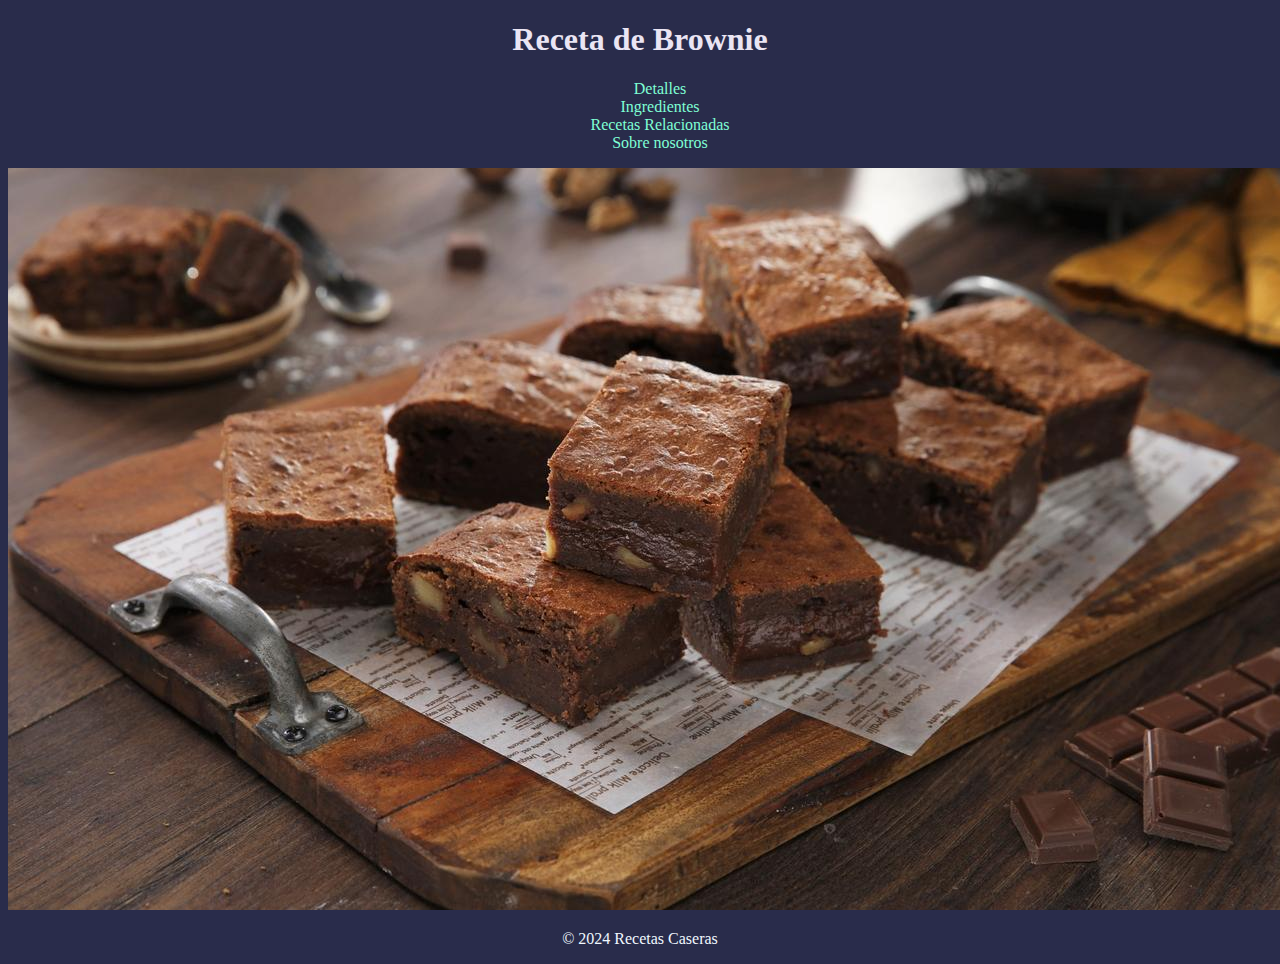
==== index.html @ a8609bc1 "agregando archivos de semana-uno" ====
<!DOCTYPE html>
<html lang="en">
<head>
    <meta charset="UTF-8">
    <meta name="viewport" content="width=device-width, initial-scale=1.0">
    <title>Receta de Brownie</title>
    <link rel="stylesheet" href="./css/styles.css">
</head>
<body>
    <header>
        <h1>Receta de Brownie</h1>
        <!-- indice -->
        <nav>
            <ul>
                <li><a href="./secciones/detalles.html">Detalles</a></li>
                <li><a href="./secciones/ingredientes.html">Ingredientes</a></li>
                <li><a href="./secciones/recomendaciones.html">Recetas Relacionadas</a></li>
                <li><a href="./secciones/nosotros.html">Sobre nosotros</a></li>
            </ul>
        </nav>
        </header>

    <main>
        <img src="./img/brownie2.jpg" alt="Tabla con Brownies">
    </main>
    <!-- pie de pagina -->
    <footer>
        <p>© 2024 Recetas Caseras</p>
    </footer>
</body>
</html>
---- css/styles.css ----
/* estilo para el body */
body{
    background-color: #292c4b;
}
/* estilos para el header */
header{
    text-align: center;
}

header nav ul{
    list-style: none;
}

header nav ul li a{
    text-decoration: none;
    color: aquamarine;
    list-style-position: inside;
}
/* estilo para titulos */ 
h1, h2{
    color: #eae5f3;
    text-align: center;
}

/* estilos de especificidad */
main ul li{
    color: pink;
}

main ol li{
    color: greenyellow;
}

/* estilo para main */
main{
    text-align: center;
    color: aliceblue;
    text-decoration: none;
    list-style-position: inside;
}

main ul li a{
    color: #099eae;
    text-decoration: none;
}
/* estilo para el footer */
footer{
    text-align: center;
    color: aliceblue;
}
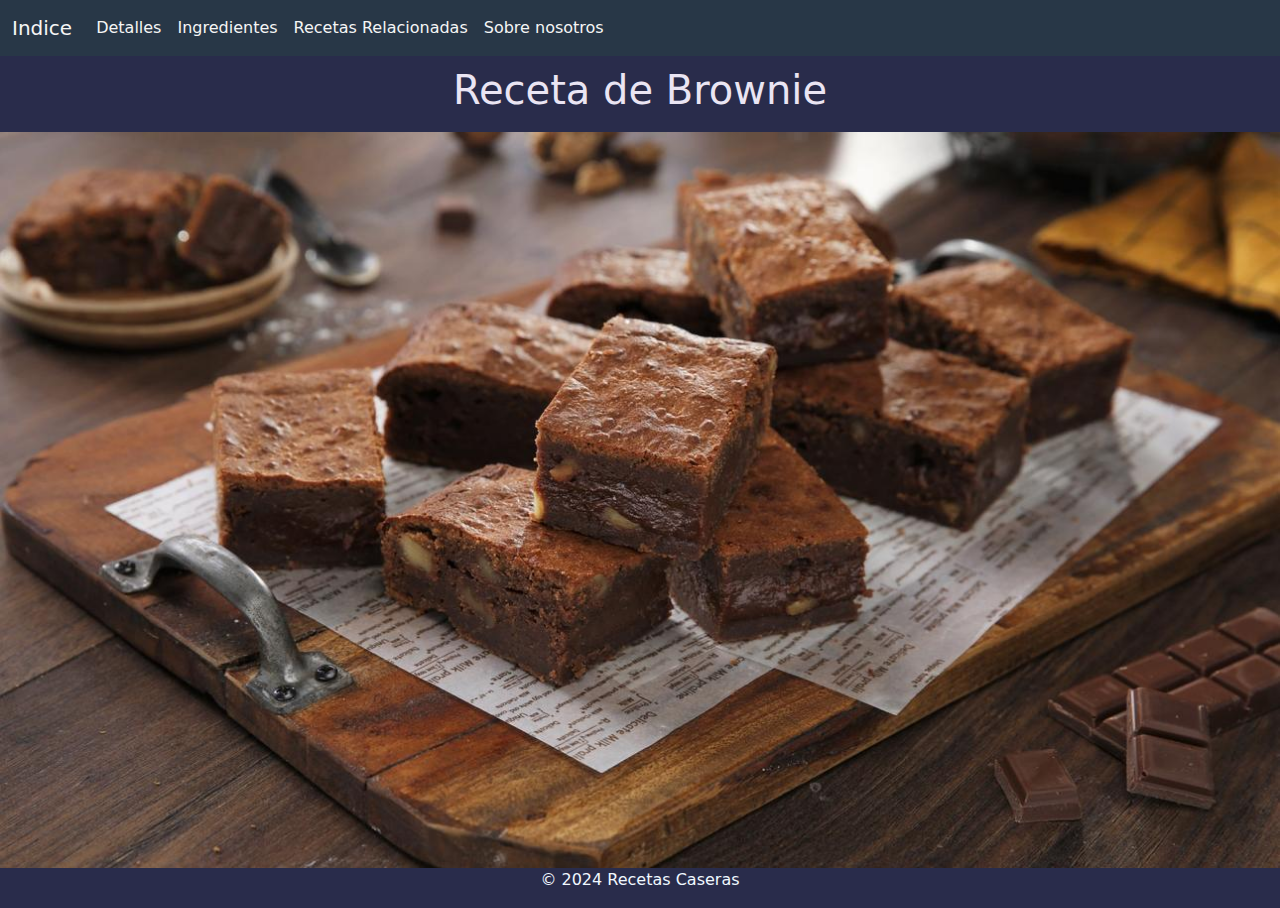
==== commit d3d78ca3: "Agrego htmls responsive, bootstrap, y grids" ====
--- a/index.html
+++ b/index.html
@@ -1,31 +1,58 @@
 <!DOCTYPE html>
 <html lang="en">
+
 <head>
     <meta charset="UTF-8">
     <meta name="viewport" content="width=device-width, initial-scale=1.0">
     <title>Receta de Brownie</title>
+    <link href="https://cdn.jsdelivr.net/npm/bootstrap@5.3.3/dist/css/bootstrap.min.css" rel="stylesheet"
+        integrity="sha384-QWTKZyjpPEjISv5WaRU9OFeRpok6YctnYmDr5pNlyT2bRjXh0JMhjY6hW+ALEwIH" crossorigin="anonymous">
     <link rel="stylesheet" href="./css/styles.css">
 </head>
+
 <body>
     <header>
+        <!-- indice -->
+        <nav class="navbar nav-pills nav-fill navbar-expand-md">
+            <div class="container-fluid">
+                <a class="navbar-brand" href="index.html">Indice</a>
+                <button class="navbar-toggler" type="button" data-bs-toggle="collapse" data-bs-target="#navbarNav"
+                    aria-controls="navbarNav" aria-expanded="false" aria-label="Toggle navigation">
+                    <span class="navbar-toggler-icon"></span>
+                </button>
+                <div class="collapse navbar-collapse" id="navbarNav">
+                    <ul class="navbar-nav">
+                        <li class="nav-item">
+                            <a class="nav-link" href="./secciones/detalles.html">Detalles</a>
+                        </li>
+                        <li class="nav-item">
+                            <a class="nav-link" href="./secciones/ingredientes.html">Ingredientes</a>
+                        </li>
+                        <li class="nav-item">
+                            <a class="nav-link" href="./secciones/recomendaciones.html">Recetas Relacionadas</a>
+                        </li>
+                        <li class="nav-item">
+                            <a class="nav-link" href="./secciones/nosotros.html">Sobre nosotros</a>
+                        </li>
+                    </ul>
+                </div>
+            </div>
+        </nav>
         <h1>Receta de Brownie</h1>
-        <!-- indice -->
-        <nav>
-            <ul>
-                <li><a href="./secciones/detalles.html">Detalles</a></li>
-                <li><a href="./secciones/ingredientes.html">Ingredientes</a></li>
-                <li><a href="./secciones/recomendaciones.html">Recetas Relacionadas</a></li>
-                <li><a href="./secciones/nosotros.html">Sobre nosotros</a></li>
-            </ul>
-        </nav>
-        </header>
+    </header>
 
     <main>
-        <img src="./img/brownie2.jpg" alt="Tabla con Brownies">
+        <div class="img-indice">
+            <img src="./img/brownie2.jpg" alt="Tabla con Brownies">
+        </div>
     </main>
     <!-- pie de pagina -->
     <footer>
         <p>© 2024 Recetas Caseras</p>
     </footer>
+    <script src="https://cdn.jsdelivr.net/npm/bootstrap@5.3.3/dist/js/bootstrap.bundle.min.js"
+        integrity="sha384-YvpcrYf0tY3lHB60NNkmXc5s9fDVZLESaAA55NDzOxhy9GkcIdslK1eN7N6jIeHz"
+        crossorigin="anonymous"></script>
 </body>
-</html> +
+</html>--- a/css/styles.css
+++ b/css/styles.css
@@ -1,50 +1,257 @@
+/* reset */
+* {
+    margin: 0;
+    padding: 0;
+    box-sizing: border-box;
+}
+
 /* estilo para el body */
-body{
+body {
     background-color: #292c4b;
 }
+
 /* estilos para el header */
-header{
-    text-align: center;
-}
-
-header nav ul{
-    list-style: none;
-}
-
-header nav ul li a{
+
+
+header nav ul li a {
     text-decoration: none;
     color: aquamarine;
-    list-style-position: inside;
-}
-/* estilo para titulos */ 
-h1, h2{
+}
+
+.nav-link,
+.navbar-brand {
+    color: whitesmoke;
+}
+
+.navbar {
+    background-color: #283747;
+}
+
+/* estilo para titulos */
+h1,
+h2 {
     color: #eae5f3;
     text-align: center;
+    padding: 10px;
 }
 
 /* estilos de especificidad */
-main ul li{
+main ul li {
     color: pink;
 }
 
-main ol li{
+main ol li {
     color: greenyellow;
 }
 
 /* estilo para main */
-main{
+main {
     text-align: center;
     color: aliceblue;
     text-decoration: none;
     list-style-position: inside;
 }
 
-main ul li a{
+/* imagen responsive */
+main div img {
+    width: 100%;
+    height: auto;
+}
+
+main ul li a {
     color: #099eae;
     text-decoration: none;
 }
+
 /* estilo para el footer */
-footer{
+footer {
     text-align: center;
     color: aliceblue;
+}
+
+/* Estilo para Redes */
+
+.redes-flex{
+    display: flex;
+    align-items: center;
+    justify-content: center;
+    gap: 20px;
+    border: solid darkred;
+    padding: 15px;
+    margin-left: 15%;
+    margin-right: 15%;
+    min-width: 250px;
+    background-color: rgb(51, 0, 0);
+    border-radius: 20px;
+}
+
+/* estilo para preparacion y dificultad */
+.detalle-preparacion {
+    background-color: rgb(90, 0, 102);
+    border: solid black;
+}
+
+main section div img {
+    width: 100%;
+    height: 100%;
+}
+
+/* Acomodo las listas para el proximo grid */
+.cajita-1,
+.cajita-2 {
+    margin: 1vh;
+    display: flex;
+    flex-direction: column;
+    align-items: flex-start;
+    justify-content: flex-start;
+    gap: 15px;
+    padding: 10px;
+}
+
+/* Escondo las imagenes para agregarlas mas tarde */
+.img-ingrediente-3,
+.img-ingrediente-4 {
+    display: none;
+}
+
+/* Grid para ingredientes */
+.caja-ingredientes {
+    display: grid;
+    grid-template-columns: repeat(2, 1fr);
+    grid-auto-rows: auto;
+    gap: 8px;
+}
+
+.caja-ingredientes img{
+    border-radius: 8px;
+}
+
+.cajita-1 {
+    grid-column: span 2 / span 2;
+}
+
+.cajita-2 {
+    grid-column: span 2 / span 2;
+    grid-row-start: 2;
+}
+
+.img-ingrediente-1 {
+    grid-row-start: 3;
+}
+
+.img-ingrediente-2 {
+    grid-row-start: 3;
+}
+
+.imagen-fix {
+    object-fit: cover;
+}
+
+.receta-box {
+    display: grid;
+    grid-template-columns: repeat(2, 1fr);
+    grid-template-rows: repeat(2, 1fr);
+    justify-content: center;
+    align-items: center;
+}
+
+.receta-box img{
+    border-radius: 8px;
+}
+
+.recom-1 {
+    grid-area: 1 / 1 / 3 / 2;
+}
+
+.recom-2 {
+    grid-area: 1 / 2 / 2 / 3;
+}
+
+.recom-3 {
+    grid-area: 2 / 2 / 3 / 3;
+}
+
+/* Estilo para Desktop */
+
+@media screen and (min-width: 768px) {
+
+    .img-ingrediente-3,
+    .img-ingrediente-4 {
+        display: block;
+    }
+
+    .caja-ingredientes {
+        display: grid;
+        grid-template-columns: repeat(auto-fit, minmax(200px, 1fr));
+        grid-template-rows: repeat(4, 1fr);
+
+    }
+
+    .caja-ingredientes img{
+        width: 100%;
+        height: 300px;
+        object-fit: cover;
+        border-radius: 8px;
+    }
+
+    .cajita-1 {
+        grid-area: 1 / 1 / 3 / 2;
+    }
+
+    .cajita-2 {
+        grid-area: 3 / 1 / 5 / 2;
+    }
+
+    .img-ingrediente-1 {
+        grid-area: 1 / 2 / 2 / 3;
+    }
+
+    .img-ingrediente-2 {
+        grid-area: 2 / 2 / 3 / 3;
+    }
+
+    .img-ingrediente-3 {
+        grid-area: 3 / 2 / 4 / 3;
+    }
+
+    .img-ingrediente-4 {
+        grid-area: 4 / 2 / 5 / 3;
+    }
+
+    .img-ingrediente-1, .img-ingrediente-2, .img-ingrediente-3, .img-ingrediente-4{
+        height: 300px;
+    }
+
+    .receta-relacionada {
+        display: grid;
+        grid-template-columns: repeat(3, 1fr);
+        gap: 20px;
+        padding: 20px;
+    }
+
+    .receta-box {
+        display: grid;
+        grid-template-columns: 1fr 1fr;
+        grid-template-rows: auto auto;
+        align-items: center;
+        gap: 10px;
+        padding: 10px;
+    }
+
+    .recom-1 img {
+        width: 100%;
+        height: 200px;
+        object-fit: cover;
+        border-radius: 8px;
+    }
+
+    .recom-2 {
+        color: antiquewhite;
+    }
+
+    .recom-3 {
+        font-size: 1rem;
+        color: dimgrey;
+    }
+
 }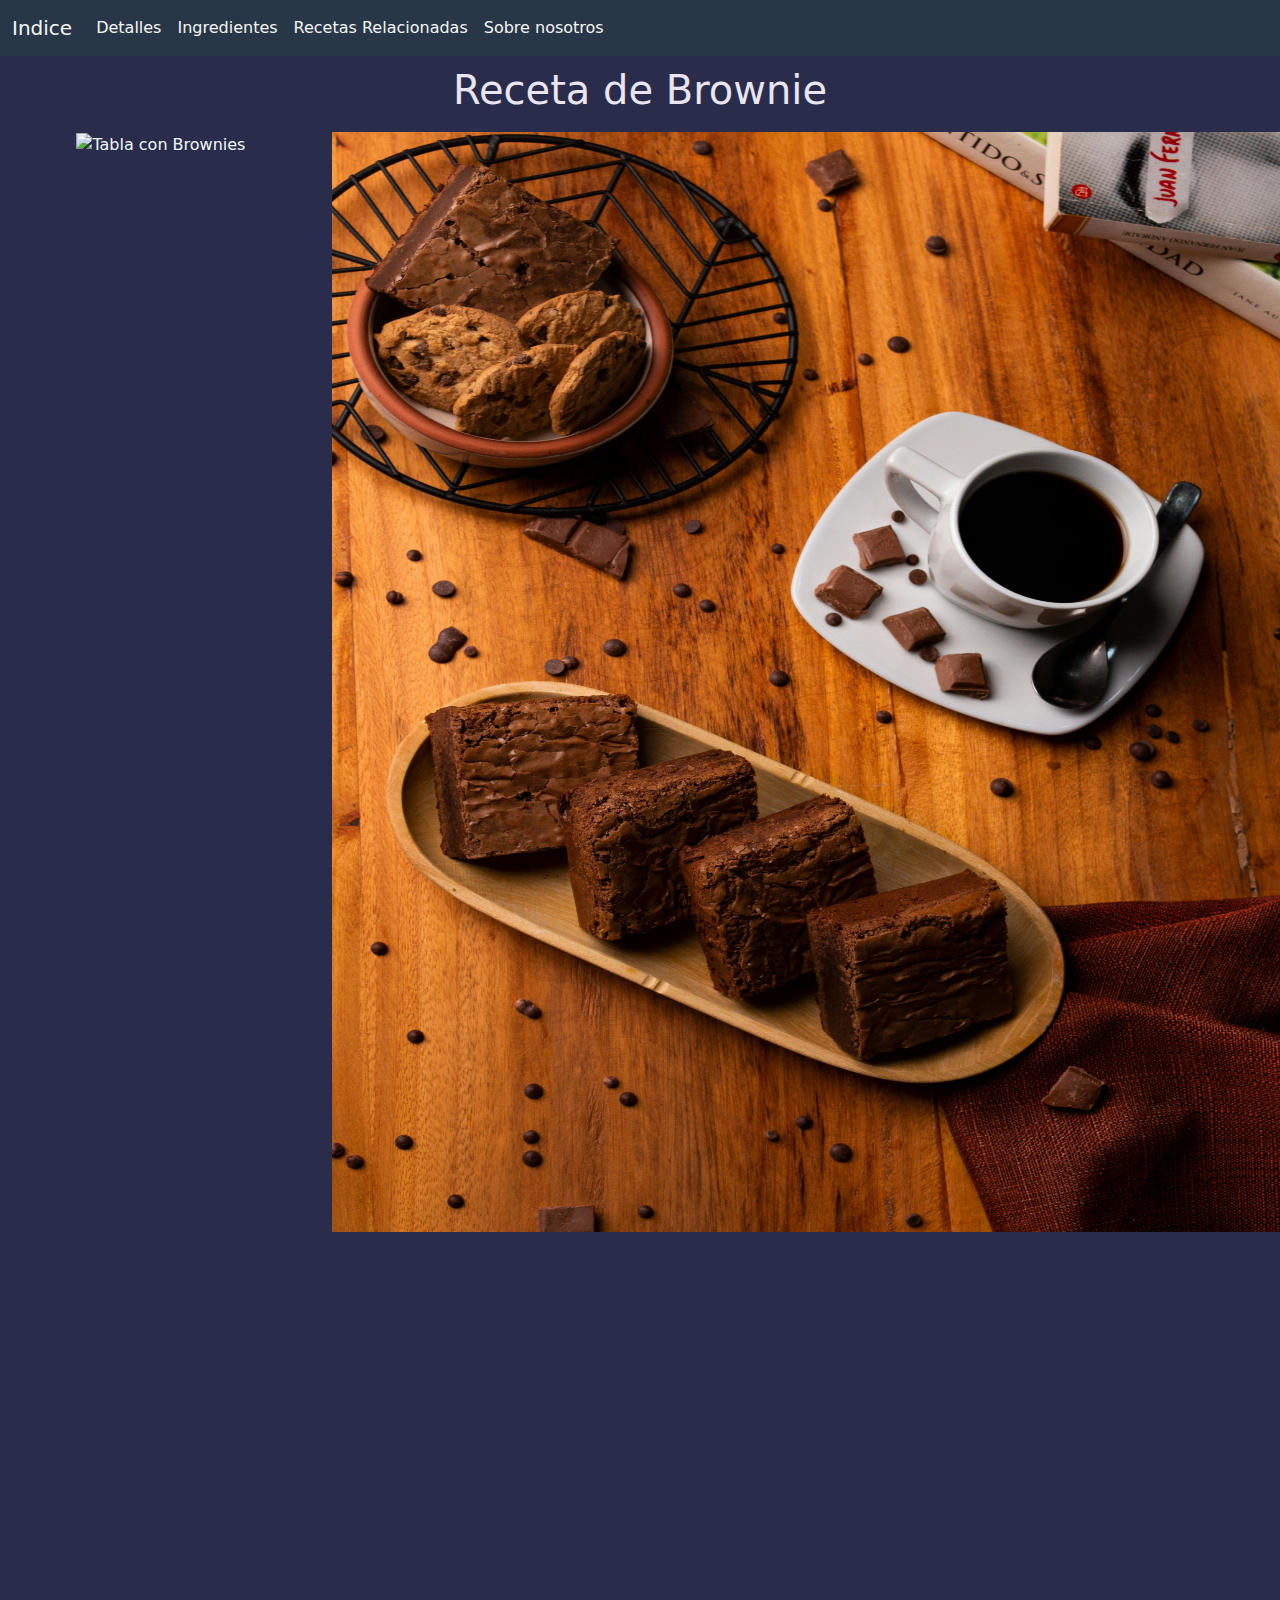
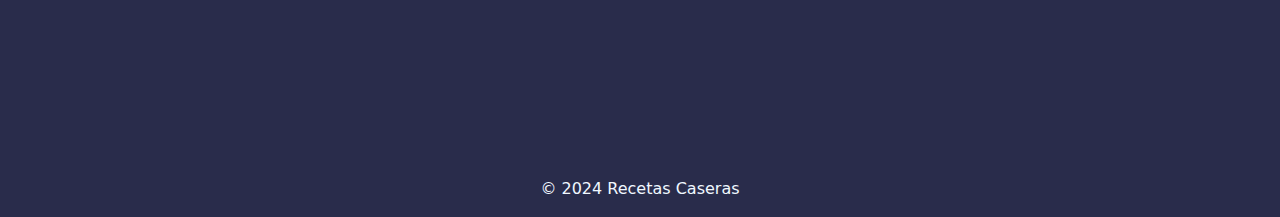
==== commit 7514a069: "sass" ====
--- a/index.html
+++ b/index.html
@@ -42,8 +42,16 @@
     </header>
 
     <main>
-        <div class="img-indice">
-            <img src="./img/brownie2.jpg" alt="Tabla con Brownies">
+        <div class="grid-brownie-indice">
+            <div class="brownie-responsive-1">
+                <img src="./img/brownie-indice-repuesto.jpg" alt="Tabla con Brownies">
+            </div>
+            <div class="brownie-indice-1 brownie-responsive-2">
+                <img src="./img/brownie-indice.jpg" alt="">
+            </div>
+            <div class="brownie-indice-2 brownie-responsive-3">
+                <img src="./img/brownie-indice2.jpg" alt="">
+            </div>
         </div>
     </main>
     <!-- pie de pagina -->
--- a/css/styles.css
+++ b/css/styles.css
@@ -1,257 +1,495 @@
 /* reset */
 * {
-    margin: 0;
-    padding: 0;
-    box-sizing: border-box;
-}
-
+  margin: 0;
+  padding: 0;
+  box-sizing: border-box;
+}
+
+/* variables del proyecto */
 /* estilo para el body */
 body {
-    background-color: #292c4b;
+  background-color: #292c4b;
 }
 
 /* estilos para el header */
-
-
 header nav ul li a {
-    text-decoration: none;
-    color: aquamarine;
-}
-
-.nav-link,
+  text-decoration: none;
+  color: aquamarine;
+}
+
+.nav-link {
+  color: whitesmoke;
+}
+
 .navbar-brand {
-    color: whitesmoke;
+  color: whitesmoke;
 }
 
 .navbar {
-    background-color: #283747;
+  background-color: #283747;
 }
 
 /* estilo para titulos */
-h1,
+h1 {
+  color: #eae5f3;
+  text-align: center;
+  padding: 10px;
+}
+
 h2 {
-    color: #eae5f3;
-    text-align: center;
-    padding: 10px;
-}
-
-/* estilos de especificidad */
-main ul li {
-    color: pink;
-}
-
-main ol li {
-    color: greenyellow;
+  color: #eae5f3;
+  text-align: center;
+  padding: 10px;
 }
 
 /* estilo para main */
 main {
-    text-align: center;
-    color: aliceblue;
-    text-decoration: none;
-    list-style-position: inside;
-}
-
-/* imagen responsive */
+  text-align: center;
+  color: aliceblue;
+  text-decoration: none;
+  list-style-position: inside;
+}
+main ul li {
+  color: pink;
+  text-align: left;
+}
+main ul li a {
+  color: #099eae;
+  text-decoration: none;
+}
+main ol li {
+  color: greenyellow;
+  text-align: left;
+}
 main div img {
-    width: 100%;
-    height: auto;
-}
-
-main ul li a {
-    color: #099eae;
-    text-decoration: none;
+  width: 100%;
+  height: auto;
+}
+main section div img {
+  width: 100%;
+  height: 100%;
 }
 
 /* estilo para el footer */
 footer {
-    text-align: center;
-    color: aliceblue;
+  text-align: center;
+  color: aliceblue;
+}
+
+.cajita-1 {
+  margin: 1vh;
+  display: flex;
+  flex-direction: column;
+  align-items: flex-start;
+  justify-content: flex-start;
+  gap: 15px;
+  padding: 10px;
+  grid-column: span 2/span 2;
+}
+
+.cajita-2 {
+  margin: 1vh;
+  display: flex;
+  flex-direction: column;
+  align-items: flex-start;
+  justify-content: flex-start;
+  gap: 15px;
+  padding: 10px;
+  grid-column: span 2/span 2;
+  grid-row-start: 2;
+}
+
+.redes-flex {
+  display: grid;
+  grid-template-columns: 1fr;
+  grid-template-rows: repeat(6, 1fr);
+  grid-template-areas: "area1" "area2" "area3" "area4" "area5" "area6";
+  gap: 10px;
+  grid-auto-flow: row;
+  margin: 20px;
+  padding: 20px;
+}
+.redes-flex a {
+  text-decoration: none;
+  color: rgb(92, 188, 218);
+}
+
+.img-ingrediente-3,
+.img-ingrediente-4,
+.brownie-indice-1,
+.brownie-indice-2 {
+  display: none;
+}
+
+.grid-brownie-indice {
+  display: grid;
+  gap: 10px;
+}
+
+.caja-ingredientes {
+  display: grid;
+  grid-template-columns: repeat(2, 1fr);
+  grid-auto-rows: auto;
+  gap: 8px;
+}
+.caja-ingredientes img {
+  border-radius: 8px;
+}
+
+.img-ingrediente-1 {
+  grid-row-start: 3;
+}
+
+.img-ingrediente-2 {
+  grid-row-start: 3;
+}
+
+.imagen-fix {
+  object-fit: cover;
+}
+
+.receta-box {
+  display: grid;
+  grid-template-columns: repeat(2, 1fr);
+  grid-template-rows: repeat(2, 1fr);
+  justify-content: center;
+  align-items: center;
+}
+.receta-box img {
+  border-radius: 8px;
+}
+
+.recom-1 {
+  grid-area: 1/1/3/2;
+}
+
+.recom-2 {
+  grid-area: 1/2/2/3;
+}
+
+.recom-3 {
+  grid-area: 2/2/3/3;
 }
 
 /* Estilo para Redes */
-
-.redes-flex{
-    display: flex;
-    align-items: center;
-    justify-content: center;
-    gap: 20px;
-    border: solid darkred;
-    padding: 15px;
-    margin-left: 15%;
-    margin-right: 15%;
-    min-width: 250px;
-    background-color: rgb(51, 0, 0);
-    border-radius: 20px;
+.boton-redes-1 {
+  grid-area: area1;
+}
+
+.boton-redes-2 {
+  grid-area: area2;
+}
+
+.boton-redes-3 {
+  grid-area: area3;
+}
+
+.boton-redes-4 {
+  grid-area: area4;
+}
+
+.boton-redes-5 {
+  grid-area: area5;
+}
+
+.boton-redes-6 {
+  grid-area: area6;
 }
 
 /* estilo para preparacion y dificultad */
-.detalle-preparacion {
-    background-color: rgb(90, 0, 102);
-    border: solid black;
-}
-
-main section div img {
-    width: 100%;
-    height: 100%;
-}
-
-/* Acomodo las listas para el proximo grid */
-.cajita-1,
-.cajita-2 {
-    margin: 1vh;
-    display: flex;
-    flex-direction: column;
-    align-items: flex-start;
-    justify-content: flex-start;
-    gap: 15px;
-    padding: 10px;
-}
-
-/* Escondo las imagenes para agregarlas mas tarde */
-.img-ingrediente-3,
-.img-ingrediente-4 {
-    display: none;
-}
-
-/* Grid para ingredientes */
-.caja-ingredientes {
-    display: grid;
-    grid-template-columns: repeat(2, 1fr);
-    grid-auto-rows: auto;
-    gap: 8px;
-}
-
-.caja-ingredientes img{
-    border-radius: 8px;
-}
-
-.cajita-1 {
-    grid-column: span 2 / span 2;
-}
-
-.cajita-2 {
-    grid-column: span 2 / span 2;
-    grid-row-start: 2;
-}
-
-.img-ingrediente-1 {
-    grid-row-start: 3;
-}
-
-.img-ingrediente-2 {
-    grid-row-start: 3;
-}
-
-.imagen-fix {
-    object-fit: cover;
-}
-
-.receta-box {
+.detalles-preparacion {
+  display: grid;
+  grid-template-columns: 1fr;
+  grid-template-rows: 1fr 1fr 1fr 1fr 1fr 1fr;
+  grid-template-areas: "area1" "area1" "area1" "area1" "area2" "area3";
+}
+
+.detalle-img {
+  grid-area: area1;
+}
+
+.detalle-tiempo {
+  grid-area: area2;
+}
+
+.detalle-dificultad {
+  grid-area: area3;
+}
+
+@media screen and (min-width: 768px) {
+  .brownie-indice-1 {
+    display: block;
+  }
+  .grid-brownie-indice {
+    display: grid;
+    grid-template-areas: "1 2" "3 4";
+    gap: 10px;
+  }
+  .brownie-responsive-1 {
+    grid-area: 1 3;
+    width: 100%;
+    height: 85%;
+  }
+  .brownie-responsive-1 img {
+    grid-area: 1 3;
+    width: 100%;
+    height: 85%;
+  }
+  .brownie-responsive-2 {
+    grid-area: 2 4;
+    width: 100%;
+    height: 85%;
+  }
+  .brownie-responsive-2 img {
+    grid-area: 2 4;
+    width: 100%;
+    height: 85%;
+  }
+  .detalles-preparacion {
+    display: grid;
+    grid-template-columns: repeat(3, 1fr);
+    grid-template-rows: repeat(2, fr);
+    grid-template-areas: "area1 area1 area2" "area1 area1 area3";
+  }
+  .detalle-img {
+    grid-area: area1;
+  }
+  .detalle-tiempo {
+    grid-area: area2;
+  }
+  .detalle-dificultad {
+    grid-area: area3;
+  }
+  .caja-ingredientes {
     display: grid;
     grid-template-columns: repeat(2, 1fr);
     grid-template-rows: repeat(2, 1fr);
-    justify-content: center;
+    grid-template-areas: "area1 area2" "area3 area4";
+    grid-auto-flow: row;
+    overflow: auto;
+  }
+  .cajita-1 {
+    grid-area: area1;
+  }
+  .cajita-2 {
+    grid-area: area2;
+  }
+  .img-ingrediente-1 {
+    grid-area: area3;
+  }
+  .img-ingrediente-2 {
+    grid-area: area4;
+  }
+  .receta-relacionada {
+    display: grid;
+    grid-template-columns: repeat(2, 1fr);
+    grid-template-rows: repeat(3, 1fr);
+    grid-template-areas: "area1 area2" "area3 area4" "area5 area6";
+    grid-auto-flow: row;
+  }
+  .recom-responsive-1 {
+    grid-area: area1;
+  }
+  .recom-responsive-2 {
+    grid-area: area2;
+  }
+  .recom-responsive-3 {
+    grid-area: area3;
+  }
+  .recom-responsive-4 {
+    grid-area: area4;
+  }
+  .recom-responsive-5 {
+    grid-area: area5;
+  }
+  .recom-responsive-6 {
+    grid-area: area6;
+  }
+  .redes-flex {
+    display: grid;
+    grid-template-columns: repeat(2, fr);
+    grid-template-rows: repeat(3, 1fr);
+    grid-template-areas: "area1 area2" "area3 area4" "area5 area6";
+    gap: 15px;
+    grid-auto-flow: row;
+    margin: 20px;
+    padding: 20px;
+  }
+  .boton-redes-1 {
+    grid-area: area1;
+  }
+  .boton-redes-2 {
+    grid-area: area2;
+  }
+  .boton-redes-3 {
+    grid-area: area3;
+  }
+  .boton-redes-4 {
+    grid-area: area4;
+  }
+  .boton-redes-5 {
+    grid-area: area5;
+  }
+  .boton-redes-6 {
+    grid-area: area6;
+  }
+}
+@media screen and (min-width: 1312px) {
+  .img-ingrediente-3 {
+    display: block;
+    grid-area: 3/2/4/3;
+    height: 300px;
+  }
+  .img-ingrediente-4 {
+    display: block;
+    grid-area: 4/2/5/3;
+    height: 300px;
+  }
+  .brownie-indice-2 {
+    display: block;
+  }
+  .grid-brownie-indice {
+    display: grid;
+    grid-template-columns: repeat(2, 1fr);
+    grid-template-rows: repeat(2, 1fr);
+    grid-template-areas: "area1 area2" "area1 area3";
+    grid-auto-flow: row;
+    overflow: auto;
+    gap: 10px;
+  }
+  .brownie-responsive-1 {
+    grid-area: area1;
+    height: 100%;
+  }
+  .brownie-responsive-1 img {
+    width: 100%;
+    height: 100%;
+    object-fit: cover;
+  }
+  .brownie-responsive-2 {
+    grid-area: area2;
+    height: 100%;
+  }
+  .brownie-responsive-2 img {
+    width: 100%;
+    height: 100%;
+    object-fit: cover;
+    grid-area: area2;
+    height: 100%;
+  }
+  .brownie-responsive-3 {
+    grid-area: area3;
+    height: 100%;
+  }
+  .brownie-responsive-3 img {
+    width: 100%;
+    height: 100%;
+    object-fit: cover;
+    grid-area: area3;
+    height: 100%;
+  }
+  .detalles-preparacion {
+    display: grid;
+    grid-template-columns: repeat(2, 1fr);
+    grid-template-rows: repeat(3, 1fr);
+    grid-template-areas: "area1 area1" "area1 area1" "area2 area3";
+    gap: 20px;
+    grid-auto-flow: row;
+  }
+  .detalles-preparacion img {
+    max-height: 500px;
+    width: 80%;
+    object-fit: cover;
+  }
+  .detalle-img {
+    grid-area: area1;
+  }
+  .detalle-tiempo {
+    grid-area: area2;
+  }
+  .detalle-dificultad {
+    grid-area: area3;
+  }
+  .caja-ingredientes {
+    display: grid;
+    grid-template-columns: repeat(auto-fit, minmax(200px, 1fr));
+    grid-template-rows: repeat(4, 1fr);
+  }
+  .caja-ingredientes img {
+    width: 100%;
+    height: 300px;
+    object-fit: cover;
+    border-radius: 8px;
+  }
+  .cajita-1 {
+    grid-area: 1/1/3/2;
+  }
+  .cajita-2 {
+    grid-area: 3/1/5/2;
+  }
+  .img-ingrediente-1 {
+    grid-area: 1/2/2/3;
+    height: 300px;
+  }
+  .img-ingrediente-2 {
+    grid-area: 2/2/3/3;
+    height: 300px;
+  }
+  .receta-relacionada {
+    display: grid;
+    grid-template-columns: repeat(3, 1fr);
+    gap: 20px;
+    padding: 20px;
+  }
+  .receta-box {
+    display: grid;
+    grid-template-columns: 1fr 1fr;
+    grid-template-rows: auto auto;
     align-items: center;
-}
-
-.receta-box img{
+    gap: 10px;
+    padding: 10px;
+  }
+  .recom-1 img {
+    width: 100%;
+    height: 200px;
+    object-fit: cover;
     border-radius: 8px;
-}
-
-.recom-1 {
-    grid-area: 1 / 1 / 3 / 2;
-}
-
-.recom-2 {
-    grid-area: 1 / 2 / 2 / 3;
-}
-
-.recom-3 {
-    grid-area: 2 / 2 / 3 / 3;
-}
-
-/* Estilo para Desktop */
-
-@media screen and (min-width: 768px) {
-
-    .img-ingrediente-3,
-    .img-ingrediente-4 {
-        display: block;
-    }
-
-    .caja-ingredientes {
-        display: grid;
-        grid-template-columns: repeat(auto-fit, minmax(200px, 1fr));
-        grid-template-rows: repeat(4, 1fr);
-
-    }
-
-    .caja-ingredientes img{
-        width: 100%;
-        height: 300px;
-        object-fit: cover;
-        border-radius: 8px;
-    }
-
-    .cajita-1 {
-        grid-area: 1 / 1 / 3 / 2;
-    }
-
-    .cajita-2 {
-        grid-area: 3 / 1 / 5 / 2;
-    }
-
-    .img-ingrediente-1 {
-        grid-area: 1 / 2 / 2 / 3;
-    }
-
-    .img-ingrediente-2 {
-        grid-area: 2 / 2 / 3 / 3;
-    }
-
-    .img-ingrediente-3 {
-        grid-area: 3 / 2 / 4 / 3;
-    }
-
-    .img-ingrediente-4 {
-        grid-area: 4 / 2 / 5 / 3;
-    }
-
-    .img-ingrediente-1, .img-ingrediente-2, .img-ingrediente-3, .img-ingrediente-4{
-        height: 300px;
-    }
-
-    .receta-relacionada {
-        display: grid;
-        grid-template-columns: repeat(3, 1fr);
-        gap: 20px;
-        padding: 20px;
-    }
-
-    .receta-box {
-        display: grid;
-        grid-template-columns: 1fr 1fr;
-        grid-template-rows: auto auto;
-        align-items: center;
-        gap: 10px;
-        padding: 10px;
-    }
-
-    .recom-1 img {
-        width: 100%;
-        height: 200px;
-        object-fit: cover;
-        border-radius: 8px;
-    }
-
-    .recom-2 {
-        color: antiquewhite;
-    }
-
-    .recom-3 {
-        font-size: 1rem;
-        color: dimgrey;
-    }
-
-}+  }
+  .recom-2 {
+    color: antiquewhite;
+  }
+  .recom-3 {
+    font-size: 1rem;
+    color: dimgrey;
+  }
+  .redes-flex {
+    display: grid;
+    grid-template-columns: repeat(3, 1fr);
+    grid-template-rows: repeat(2, 1fr);
+    grid-template-areas: "area1 area2 area3" "area4 area5 area6";
+    gap: 20px;
+    grid-auto-flow: row;
+    margin: 30px;
+    padding: 30px;
+  }
+  .boton-redes-1 {
+    grid-area: area1;
+  }
+  .boton-redes-2 {
+    grid-area: area2;
+  }
+  .boton-redes-3 {
+    grid-area: area3;
+  }
+  .boton-redes-4 {
+    grid-area: area4;
+  }
+  .boton-redes-5 {
+    grid-area: area5;
+  }
+  .boton-redes-6 {
+    grid-area: area6;
+  }
+}
+
+/*# sourceMappingURL=styles.css.map */
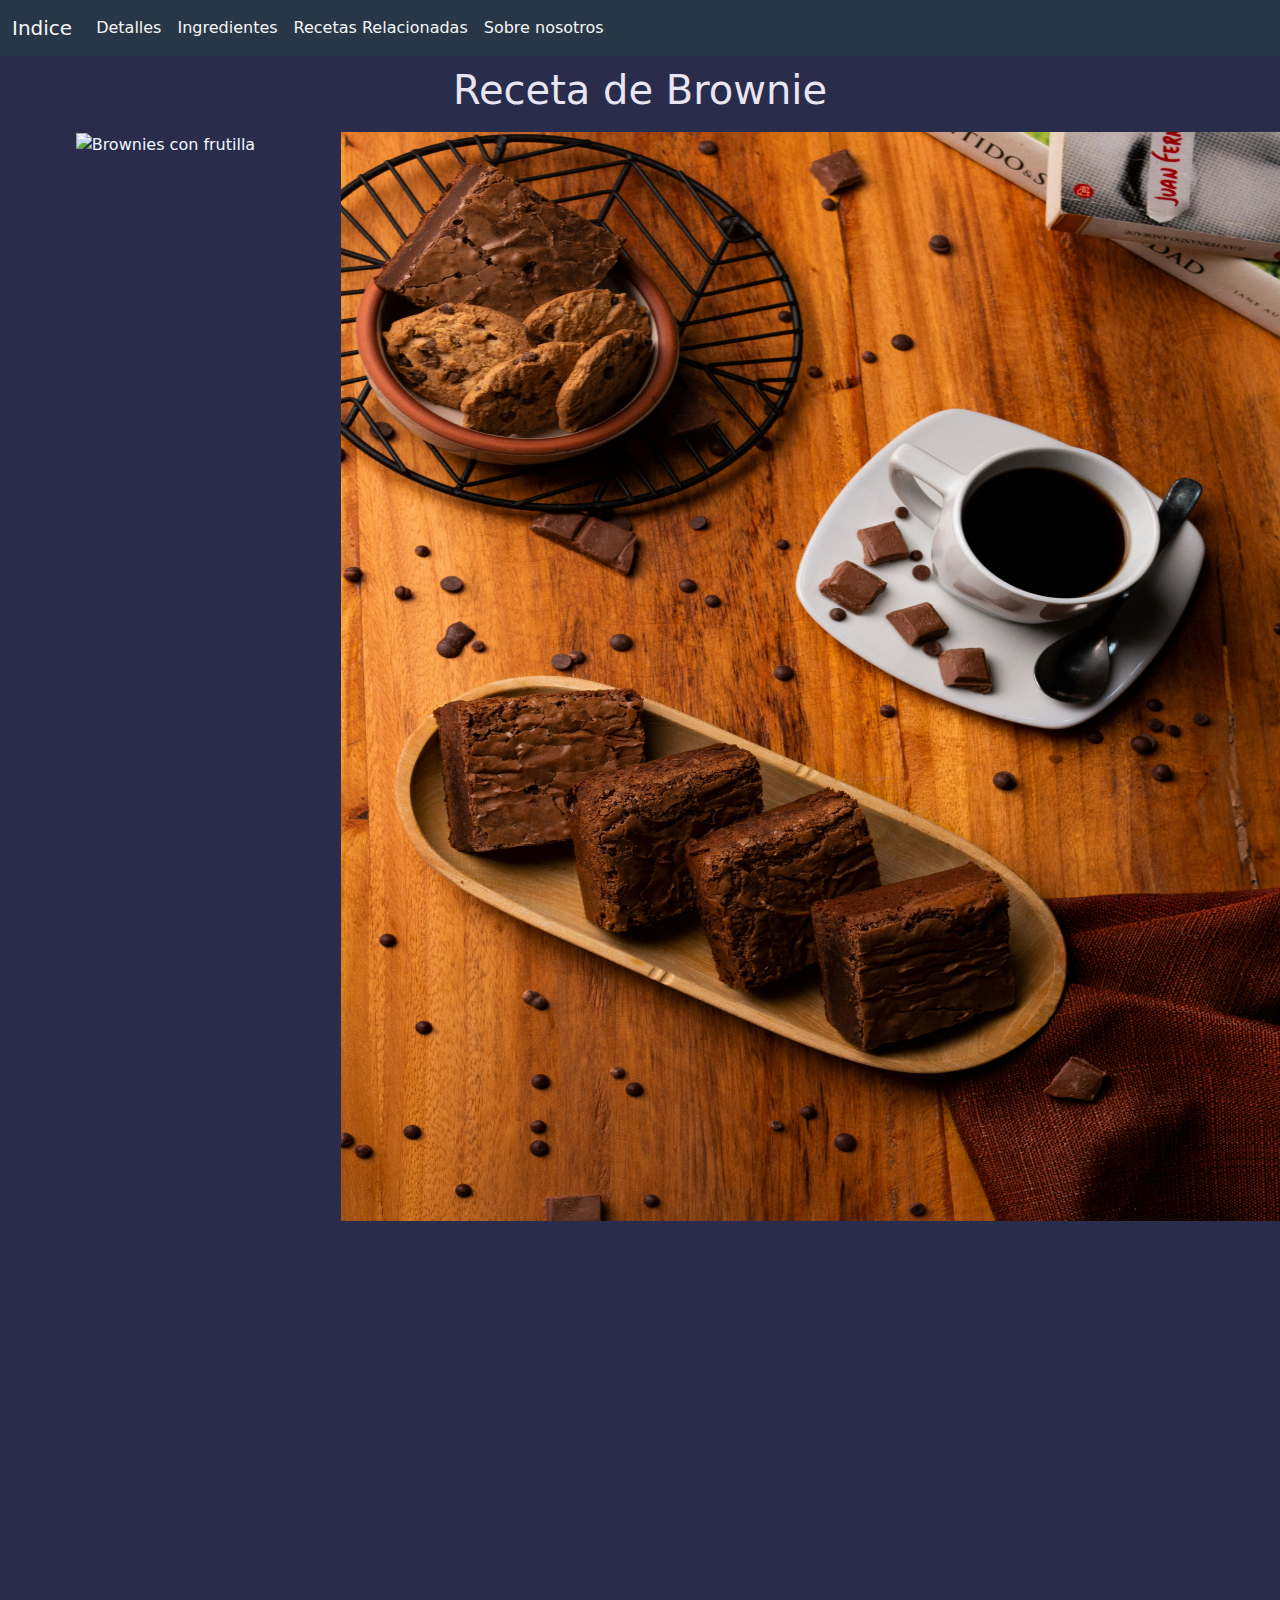
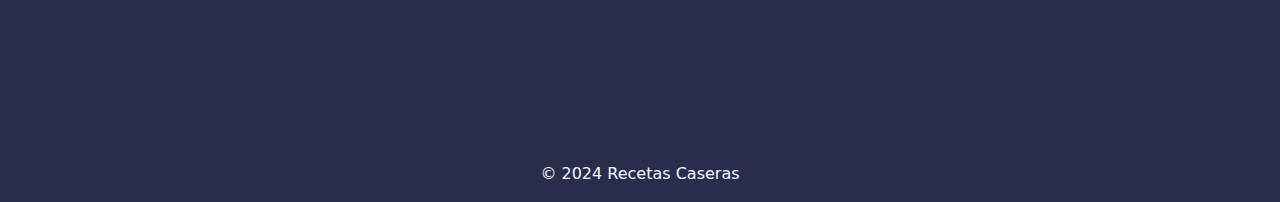
==== commit 059aaefd: "Aplico tecnicas SEO" ====
--- a/index.html
+++ b/index.html
@@ -1,66 +1,97 @@
 <!DOCTYPE html>
 <html lang="en">
+  <head>
+    <meta charset="UTF-8" />
+    <meta
+      name="viewport"
+      content="width=device-width, initial-scale=1.0"
+      name="description"
+      content="Descubre la mejor receta de brownies caseros: fáciles, rápidos y con un sabor irresistible. Aprende a hacer brownies con chocolate derretido y una textura perfecta."
+      name="keywords"
+      content="Receta de brownie, brownie de chocolate, recetas faciles"
+      name="author"
+      content="Ian Borruey"
+    />
+    <title>Receta de Brownie</title>
+    <link
+      href="https://cdn.jsdelivr.net/npm/bootstrap@5.3.3/dist/css/bootstrap.min.css"
+      rel="stylesheet"
+      integrity="sha384-QWTKZyjpPEjISv5WaRU9OFeRpok6YctnYmDr5pNlyT2bRjXh0JMhjY6hW+ALEwIH"
+      crossorigin="anonymous"
+    />
+    <link rel="stylesheet" href="./css/styles.css" />
+  </head>
 
-<head>
-    <meta charset="UTF-8">
-    <meta name="viewport" content="width=device-width, initial-scale=1.0">
-    <title>Receta de Brownie</title>
-    <link href="https://cdn.jsdelivr.net/npm/bootstrap@5.3.3/dist/css/bootstrap.min.css" rel="stylesheet"
-        integrity="sha384-QWTKZyjpPEjISv5WaRU9OFeRpok6YctnYmDr5pNlyT2bRjXh0JMhjY6hW+ALEwIH" crossorigin="anonymous">
-    <link rel="stylesheet" href="./css/styles.css">
-</head>
-
-<body>
+  <body>
     <header>
-        <!-- indice -->
-        <nav class="navbar nav-pills nav-fill navbar-expand-md">
-            <div class="container-fluid">
-                <a class="navbar-brand" href="index.html">Indice</a>
-                <button class="navbar-toggler" type="button" data-bs-toggle="collapse" data-bs-target="#navbarNav"
-                    aria-controls="navbarNav" aria-expanded="false" aria-label="Toggle navigation">
-                    <span class="navbar-toggler-icon"></span>
-                </button>
-                <div class="collapse navbar-collapse" id="navbarNav">
-                    <ul class="navbar-nav">
-                        <li class="nav-item">
-                            <a class="nav-link" href="./secciones/detalles.html">Detalles</a>
-                        </li>
-                        <li class="nav-item">
-                            <a class="nav-link" href="./secciones/ingredientes.html">Ingredientes</a>
-                        </li>
-                        <li class="nav-item">
-                            <a class="nav-link" href="./secciones/recomendaciones.html">Recetas Relacionadas</a>
-                        </li>
-                        <li class="nav-item">
-                            <a class="nav-link" href="./secciones/nosotros.html">Sobre nosotros</a>
-                        </li>
-                    </ul>
-                </div>
-            </div>
-        </nav>
-        <h1>Receta de Brownie</h1>
+      <!-- indice -->
+      <nav class="navbar nav-pills nav-fill navbar-expand-md">
+        <div class="container-fluid">
+          <a class="navbar-brand" href="index.html">Indice</a>
+          <button
+            class="navbar-toggler"
+            type="button"
+            data-bs-toggle="collapse"
+            data-bs-target="#navbarNav"
+            aria-controls="navbarNav"
+            aria-expanded="false"
+            aria-label="Toggle navigation"
+          >
+            <span class="navbar-toggler-icon"></span>
+          </button>
+          <div class="collapse navbar-collapse" id="navbarNav">
+            <ul class="navbar-nav">
+              <li class="nav-item">
+                <a class="nav-link" href="./secciones/detalles.html"
+                  >Detalles</a
+                >
+              </li>
+              <li class="nav-item">
+                <a class="nav-link" href="./secciones/ingredientes.html"
+                  >Ingredientes</a
+                >
+              </li>
+              <li class="nav-item">
+                <a class="nav-link" href="./secciones/recomendaciones.html"
+                  >Recetas Relacionadas</a
+                >
+              </li>
+              <li class="nav-item">
+                <a class="nav-link" href="./secciones/nosotros.html"
+                  >Sobre nosotros</a
+                >
+              </li>
+            </ul>
+          </div>
+        </div>
+      </nav>
+      <h1>Receta de Brownie</h1>
     </header>
 
     <main>
-        <div class="grid-brownie-indice">
-            <div class="brownie-responsive-1">
-                <img src="./img/brownie-indice-repuesto.jpg" alt="Tabla con Brownies">
-            </div>
-            <div class="brownie-indice-1 brownie-responsive-2">
-                <img src="./img/brownie-indice.jpg" alt="">
-            </div>
-            <div class="brownie-indice-2 brownie-responsive-3">
-                <img src="./img/brownie-indice2.jpg" alt="">
-            </div>
+      <div class="grid-brownie-indice">
+        <div class="brownie-responsive-1">
+          <img
+            src="./img/brownie-indice-repuesto.jpg"
+            alt="Brownies con frutilla"
+          />
         </div>
+        <div class="brownie-indice-1 brownie-responsive-2">
+          <img src="./img/brownie-indice.jpg" alt="tabla con brownies" />
+        </div>
+        <div class="brownie-indice-2 brownie-responsive-3">
+          <img src="./img/brownie-indice2.jpg" alt="brownies con chocolate" />
+        </div>
+      </div>
     </main>
     <!-- pie de pagina -->
     <footer>
-        <p>© 2024 Recetas Caseras</p>
+      <p>© 2024 Recetas Caseras</p>
     </footer>
-    <script src="https://cdn.jsdelivr.net/npm/bootstrap@5.3.3/dist/js/bootstrap.bundle.min.js"
-        integrity="sha384-YvpcrYf0tY3lHB60NNkmXc5s9fDVZLESaAA55NDzOxhy9GkcIdslK1eN7N6jIeHz"
-        crossorigin="anonymous"></script>
-</body>
-
-</html>+    <script
+      src="https://cdn.jsdelivr.net/npm/bootstrap@5.3.3/dist/js/bootstrap.bundle.min.js"
+      integrity="sha384-YvpcrYf0tY3lHB60NNkmXc5s9fDVZLESaAA55NDzOxhy9GkcIdslK1eN7N6jIeHz"
+      crossorigin="anonymous"
+    ></script>
+  </body>
+</html>
--- a/css/styles.css
+++ b/css/styles.css
@@ -84,7 +84,7 @@
   justify-content: flex-start;
   gap: 15px;
   padding: 10px;
-  grid-column: span 2/span 2;
+  grid-column: span 2 / span 2;
 }
 
 .cajita-2 {
@@ -95,7 +95,7 @@
   justify-content: flex-start;
   gap: 15px;
   padding: 10px;
-  grid-column: span 2/span 2;
+  grid-column: span 2 / span 2;
   grid-row-start: 2;
 }
 
